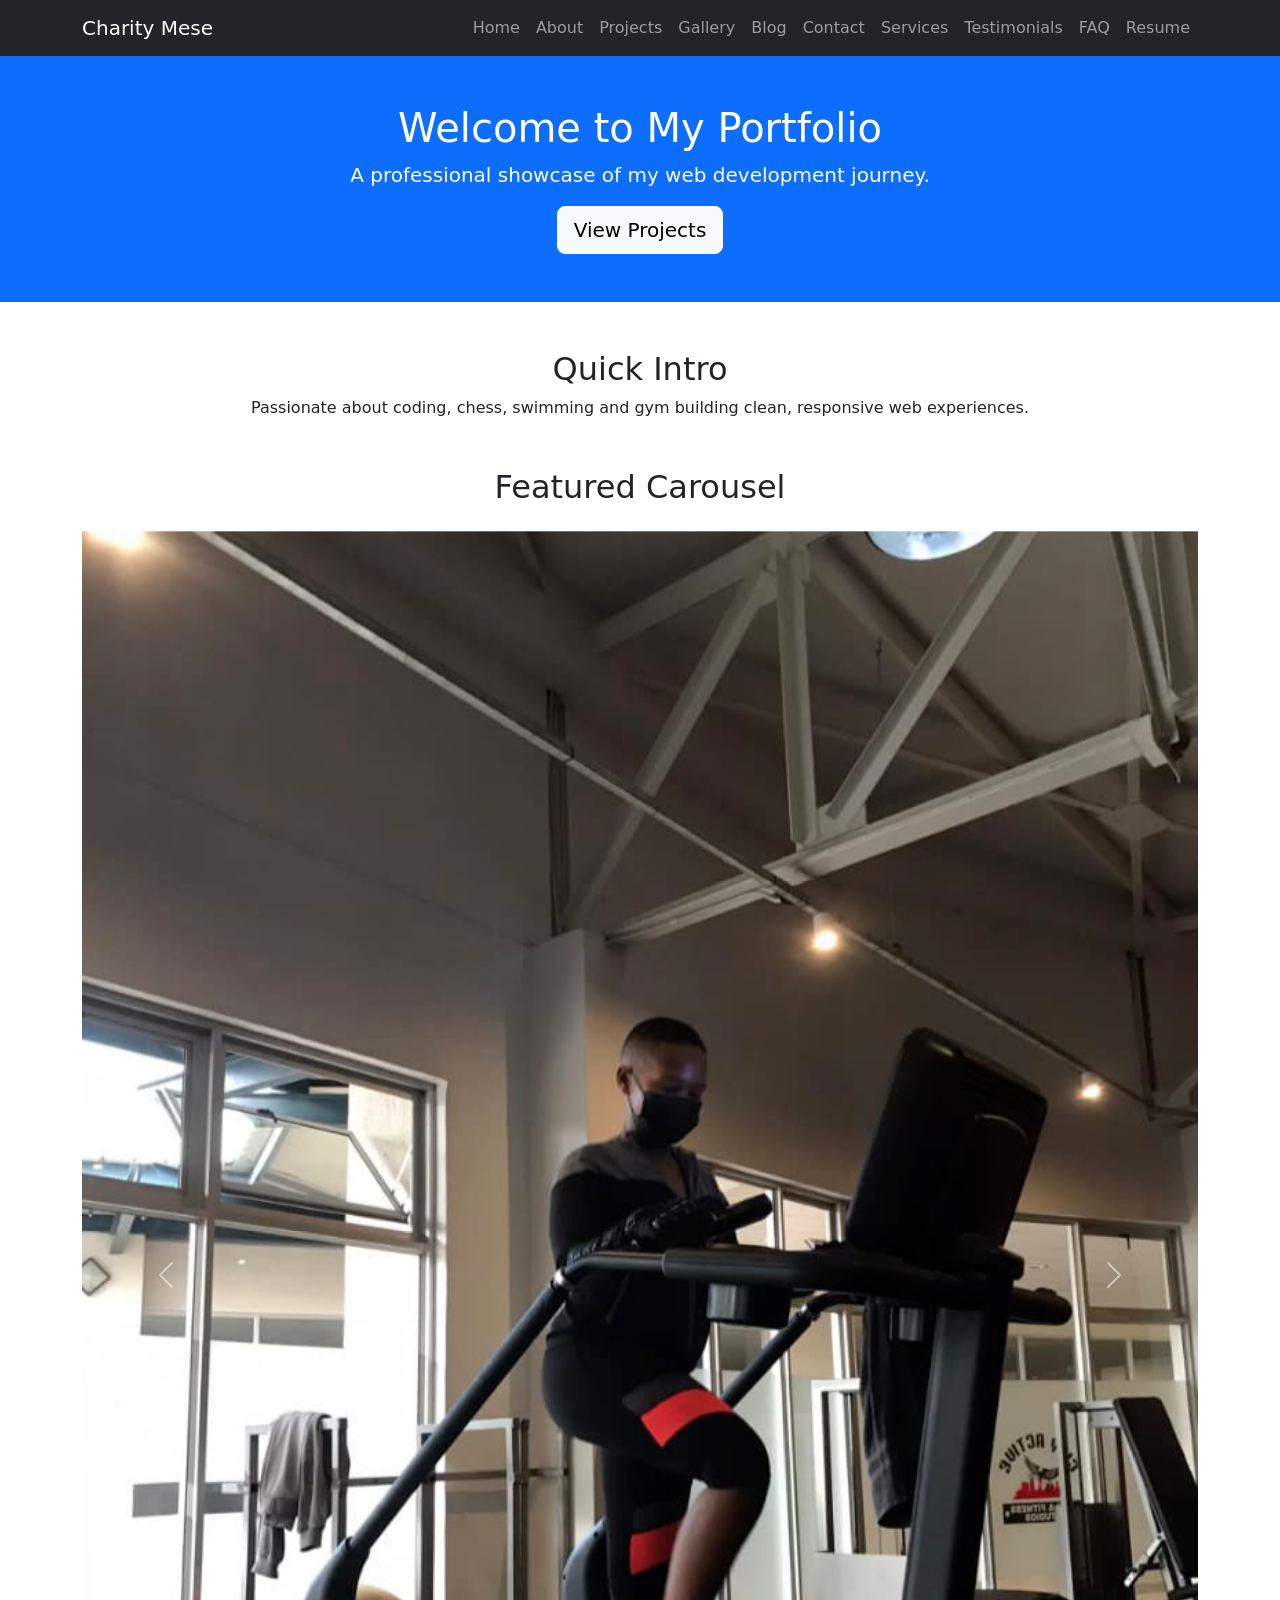
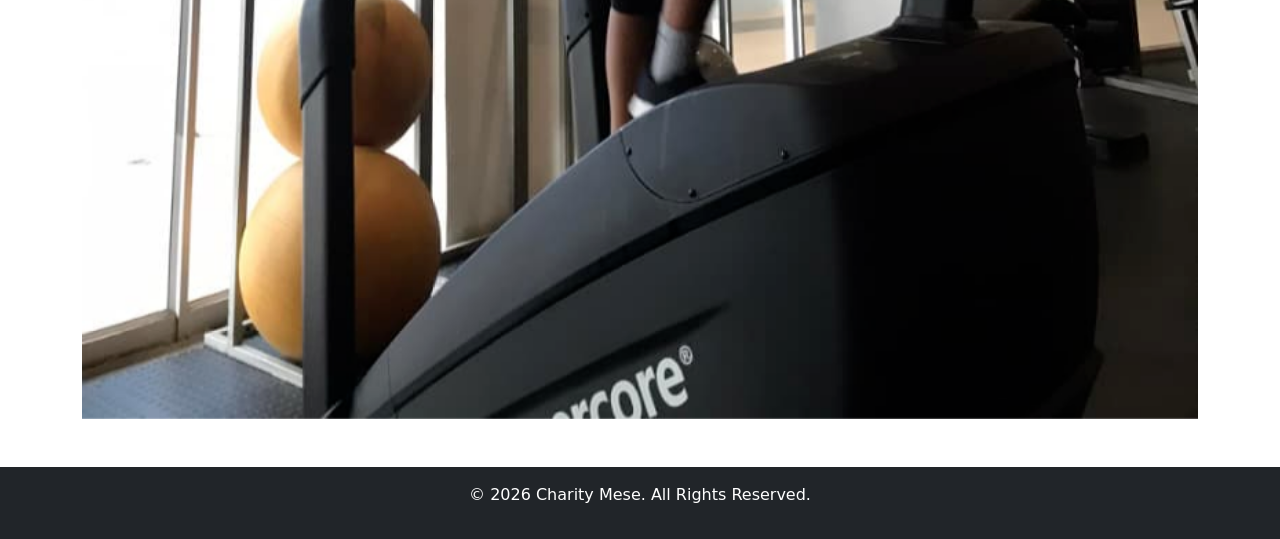
==== index.html @ b2bca41e "Rename index-CharityMese.html to index.html" ====
<!DOCTYPE html>
<html lang="en">
<head>
    <meta charset="UTF-8">
    <meta name="viewport" content="width=device-width, initial-scale=1.0">
    <title>Charity Mese - Home</title>
    <link href="https://cdn.jsdelivr.net/npm/bootstrap@5.3.3/dist/css/bootstrap.min.css" rel="stylesheet">
    <link rel="stylesheet" href="style-override.css">
</head>
<body>
    <nav class="navbar navbar-expand-lg navbar-dark bg-dark">
        <div class="container">
            <a class="navbar-brand" href="index.html">Charity Mese</a>
            <button class="navbar-toggler" type="button" data-bs-toggle="collapse" data-bs-target="#menu">
                <span class="navbar-toggler-icon"></span>
            </button>
            <div class="collapse navbar-collapse" id="menu">
                <ul class="navbar-nav ms-auto">
                    <li class="nav-item"><a class="nav-link" href="index.html">Home</a></li>
                    <li class="nav-item"><a class="nav-link" href="about.html">About</a></li>
                    <li class="nav-item"><a class="nav-link" href="projects.html">Projects</a></li>
                    <li class="nav-item"><a class="nav-link" href="gallery.html">Gallery</a></li>
                    <li class="nav-item"><a class="nav-link" href="blog.html">Blog</a></li>
                    <li class="nav-item"><a class="nav-link" href="contact.html">Contact</a></li>
                    <li class="nav-item"><a class="nav-link" href="services.html">Services</a></li>
                    <li class="nav-item"><a class="nav-link" href="testimonials.html">Testimonials</a></li>
                    <li class="nav-item"><a class="nav-link" href="faq.html">FAQ</a></li>
                    <li class="nav-item"><a class="nav-link" href="resume.html">Resume</a></li>
                </ul>
            </div>
        </div>
    </nav>

    <header class="bg-primary text-white text-center p-5">
        <div class="container">
            <h1>Welcome to My Portfolio</h1>
            <p class="lead">A professional showcase of my web development journey.</p>
            <a href="projects.html" class="btn btn-light btn-lg">View Projects</a>
        </div>
    </header>

    <section class="container mt-5">
        <h2 class="text-center">Quick Intro</h2>
        <p class="text-center">Passionate about coding, chess, swimming and gym building clean, responsive web experiences.</p>
    </section>

    <section class="container mt-5">
        <h2 class="text-center mb-4">Featured Carousel</h2>
        <div id="carouselExample" class="carousel slide">
            <div class="carousel-inner">
                <div class="carousel-item active">
                    <img src="image/gallery1.png" class="d-block w-100" alt="Gym session">
                </div>
                <div class="carousel-item">
                    <img src="image/gallery2.png" class="d-block w-100" alt="Chess game">
                </div>
                <div class="carousel-item">
                    <img src="image/gallery3.png" class="d-block w-100" alt="Swimming relaxation">
                </div>
            </div>
            <button class="carousel-control-prev" type="button" data-bs-target="#carouselExample" data-bs-slide="prev">
                <span class="carousel-control-prev-icon" aria-hidden="true"></span>
                <span class="visually-hidden">Previous</span>
            </button>
            <button class="carousel-control-next" type="button" data-bs-target="#carouselExample" data-bs-slide="next">
                <span class="carousel-control-next-icon" aria-hidden="true"></span>
                <span class="visually-hidden">Next</span>
            </button>
        </div>
    </section>

    <footer class="bg-dark text-white text-center p-3 mt-5">
        <p>&copy; 2026 Charity Mese. All Rights Reserved.</p>
    </footer>

    <script src="https://cdn.jsdelivr.net/npm/bootstrap@5.3.3/dist/js/bootstrap.bundle.min.js"></script>
</body>
</html>
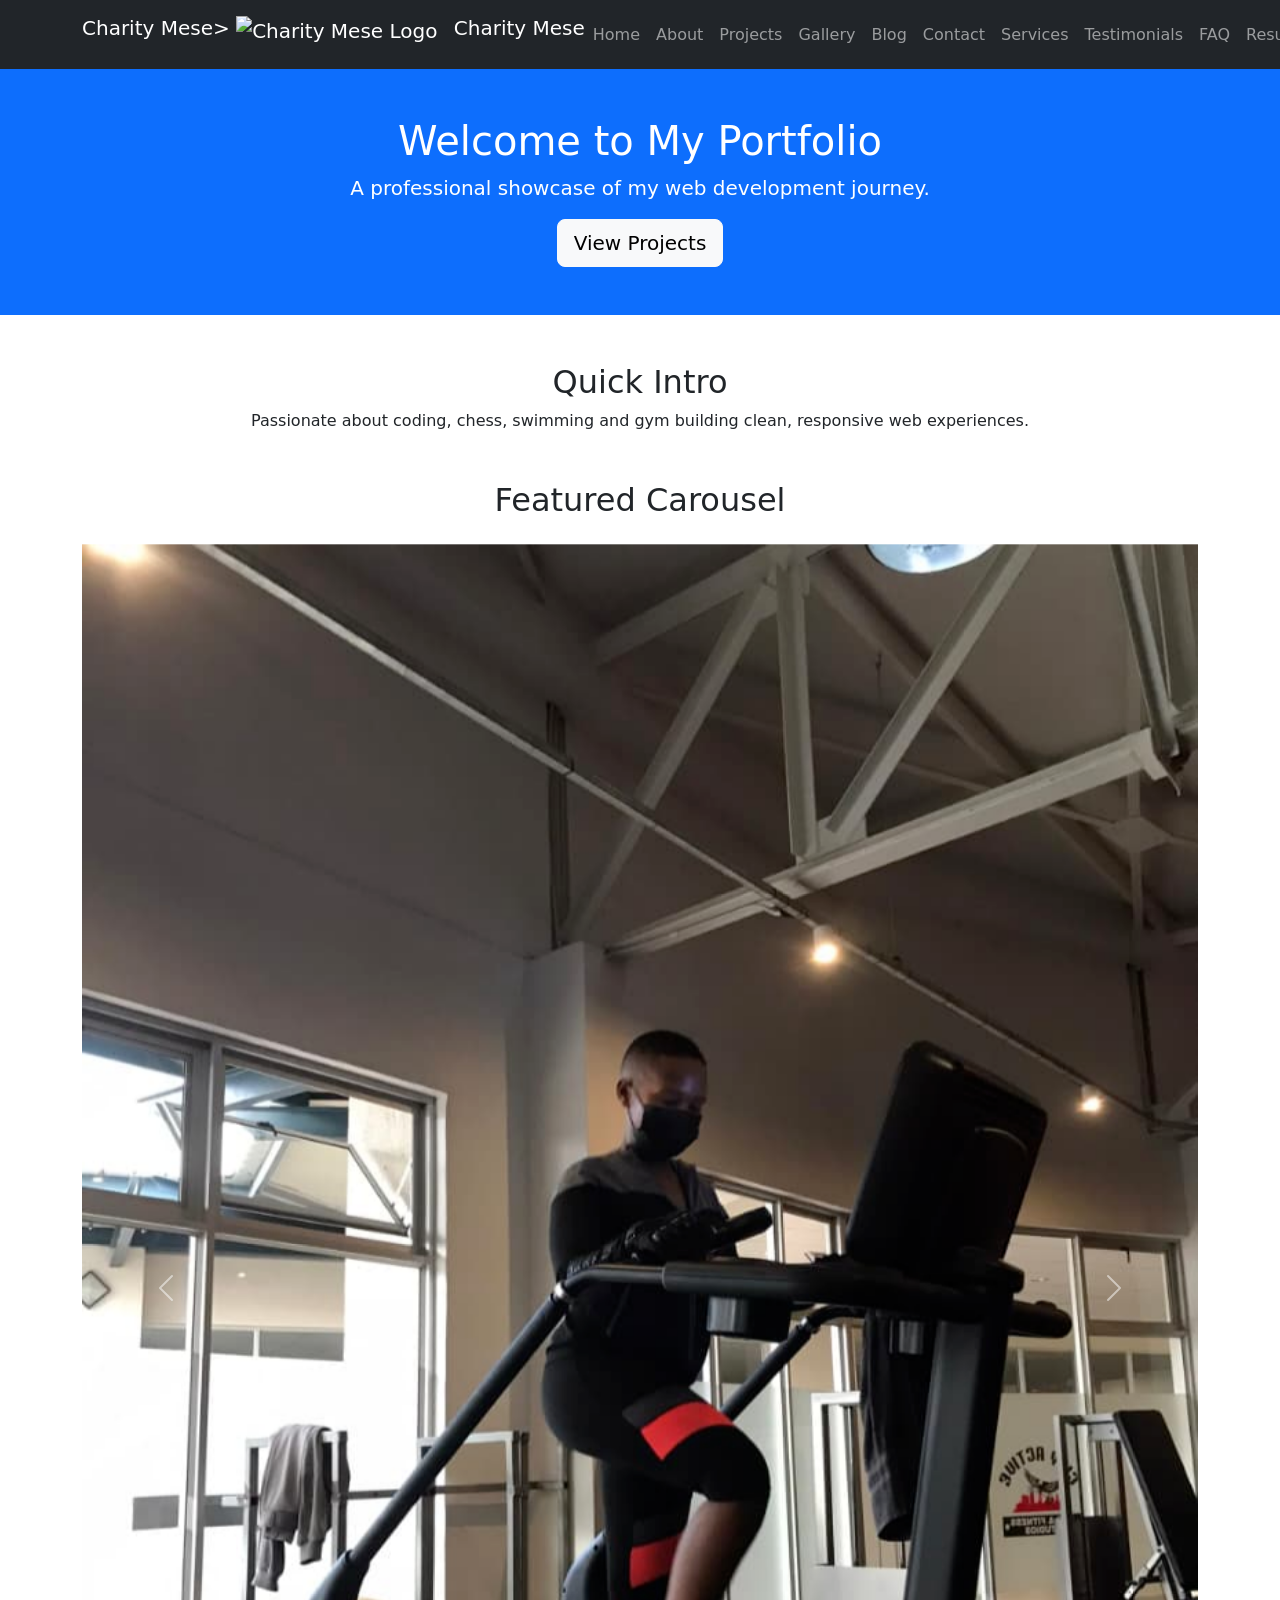
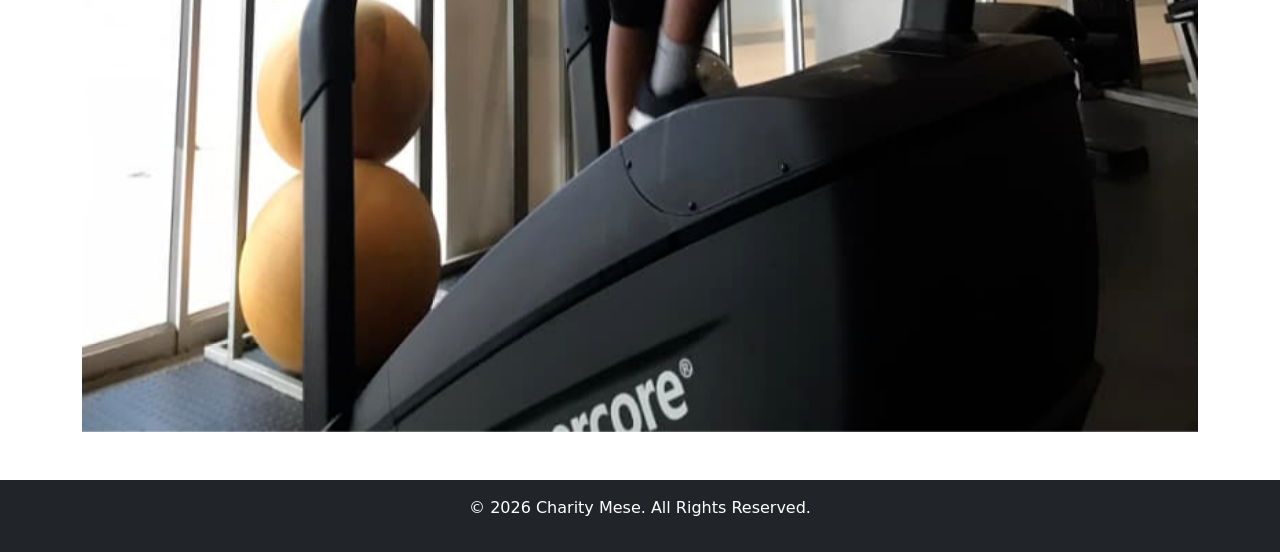
==== commit 07d5c04f: "Update index.html" ====
--- a/index.html
+++ b/index.html
@@ -10,7 +10,10 @@
 <body>
     <nav class="navbar navbar-expand-lg navbar-dark bg-dark">
         <div class="container">
-            <a class="navbar-brand" href="index.html">Charity Mese</a>
+            <a class="navbar-brand" href="index.html">Charity Mese>
+            <img src="image/logo.png" alt="Charity Mese Logo" class="d-inline-block align-text-top" style="height: 40px; margin-right: 10px;">
+                Charity Mese
+            </a>
             <button class="navbar-toggler" type="button" data-bs-toggle="collapse" data-bs-target="#menu">
                 <span class="navbar-toggler-icon"></span>
             </button>
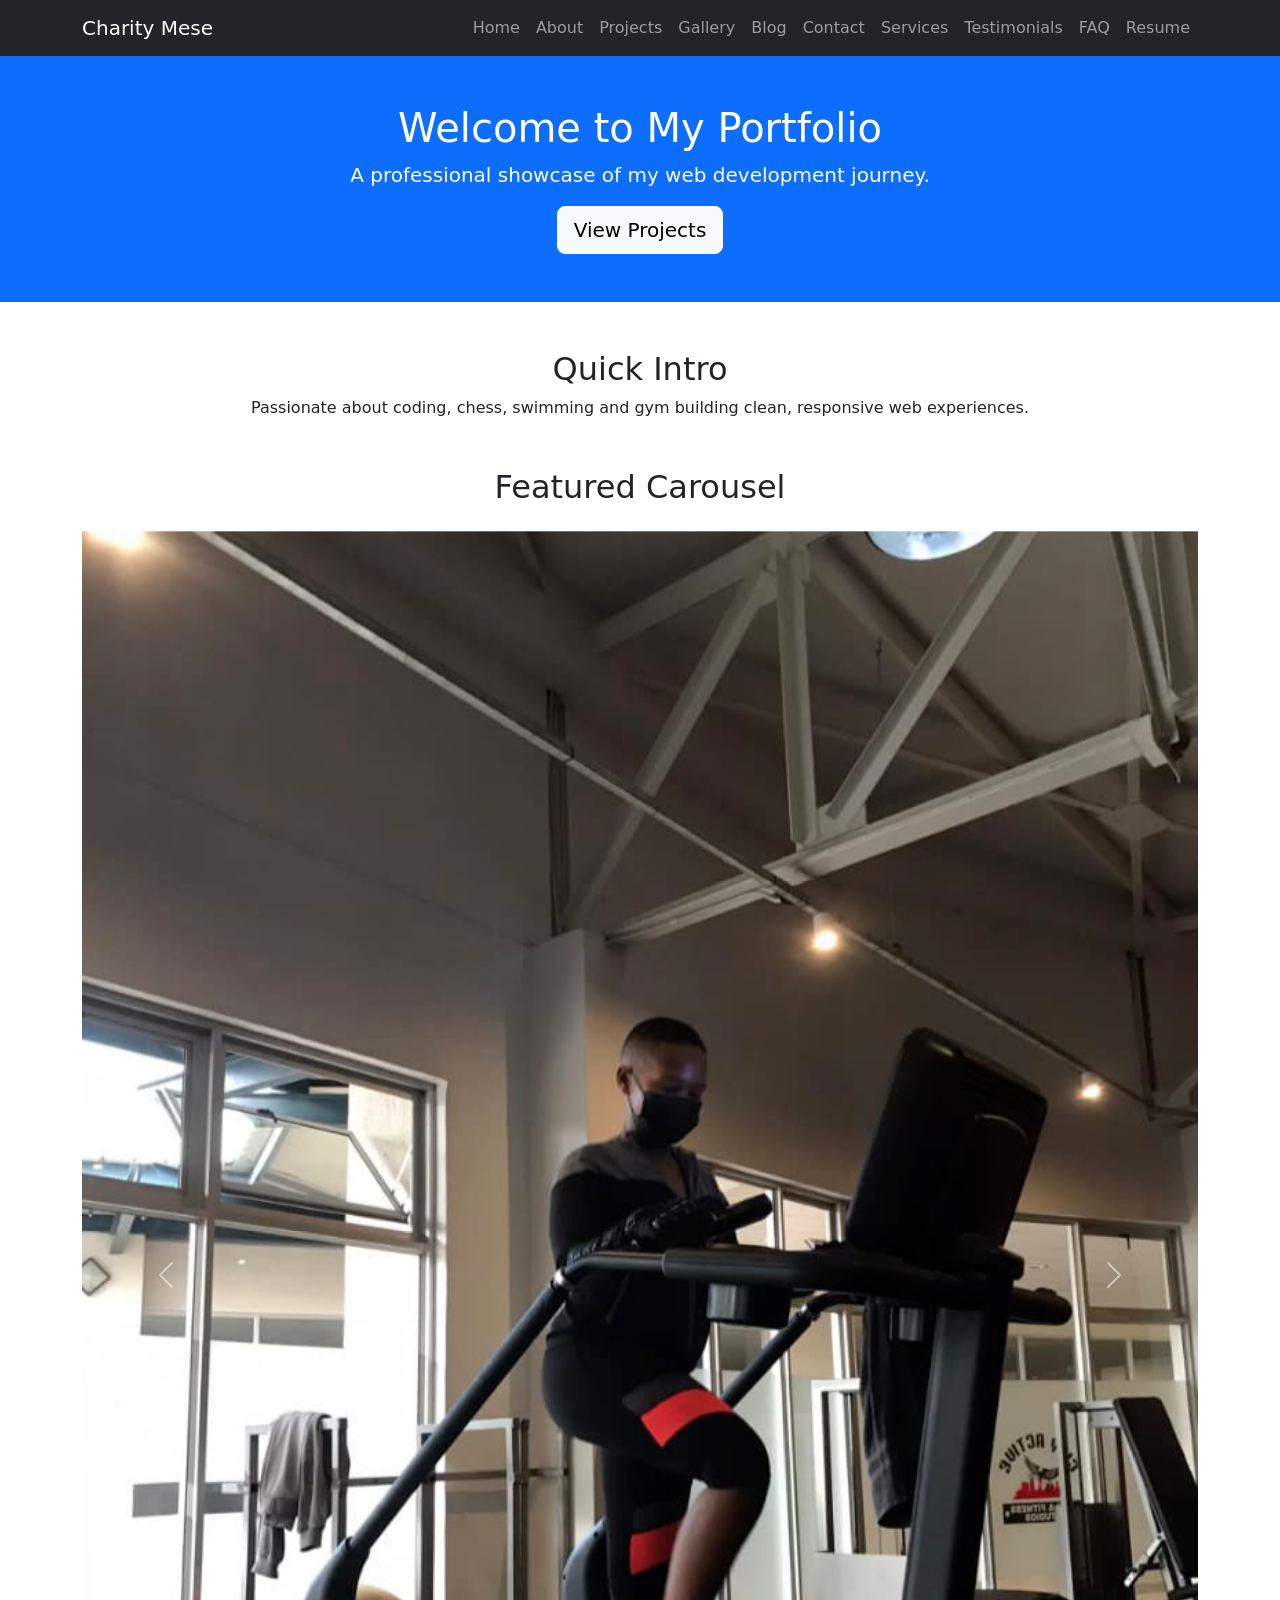
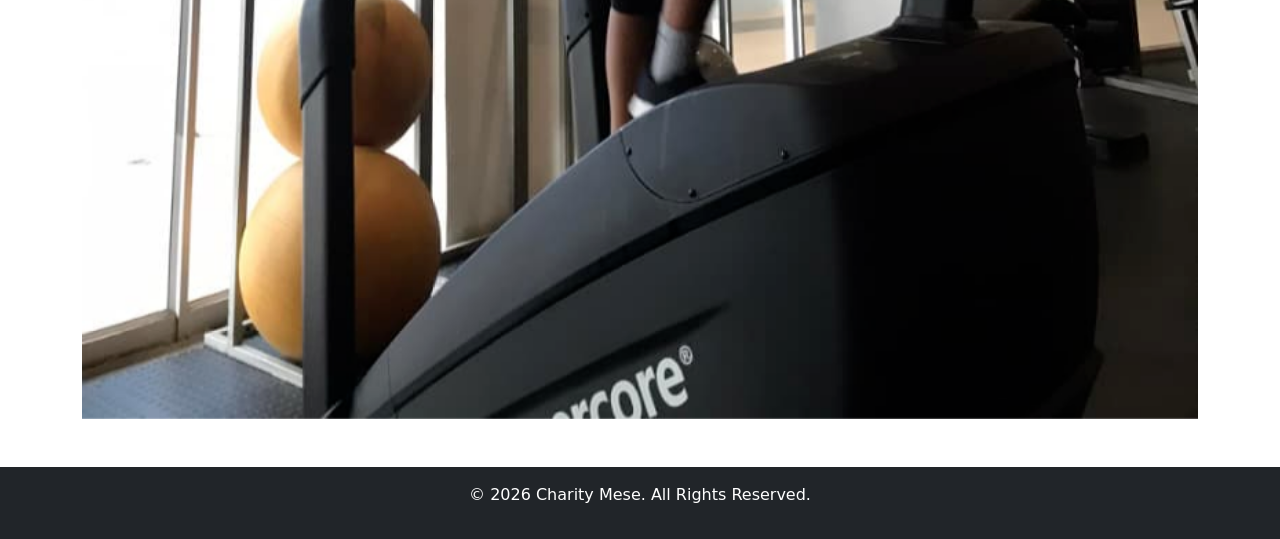
==== commit e2f9de26: "Update index.html" ====
--- a/index.html
+++ b/index.html
@@ -10,10 +10,7 @@
 <body>
     <nav class="navbar navbar-expand-lg navbar-dark bg-dark">
         <div class="container">
-            <a class="navbar-brand" href="index.html">Charity Mese>
-            <img src="image/logo.png" alt="Charity Mese Logo" class="d-inline-block align-text-top" style="height: 40px; margin-right: 10px;">
-                Charity Mese
-            </a>
+            <a class="navbar-brand" href="index.html">Charity Mese</a>
             <button class="navbar-toggler" type="button" data-bs-toggle="collapse" data-bs-target="#menu">
                 <span class="navbar-toggler-icon"></span>
             </button>
